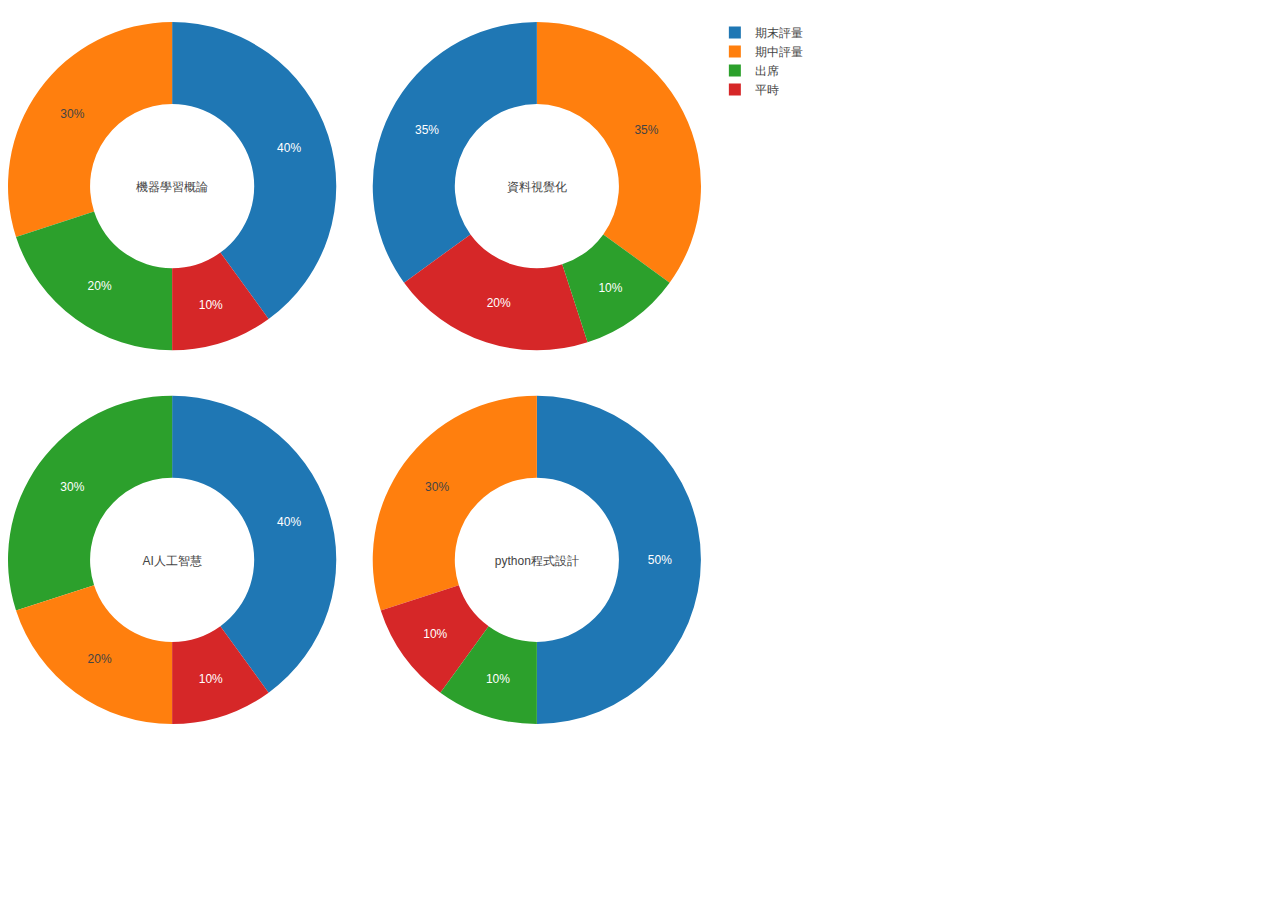
==== pie_char/index.html @ 868e2005 "pie_char" ====
<!DOCTYPE html>

<html>

<head>
    <meta charset="utf-8">
    <meta http-equiv="X-UA-Compatible" content="IE=edge">
    <title></title>
    <meta name="description" content="">
    <meta name="viewport" content="width=device-width, initial-scale=1">
    <link rel="stylesheet" href="style.css">
</head>

<body>
    <div id="myGraph"></div>
    <script src="https://cdn.plot.ly/plotly-2.25.2.min.js" charset="utf-8"></script>
    <script src="data.js"></script>
    <script src="main.js"></script>
</body>

</html>
---- pie_char/style.css ----
#myGraph {
    width: 800px;
    height: 800px;
}
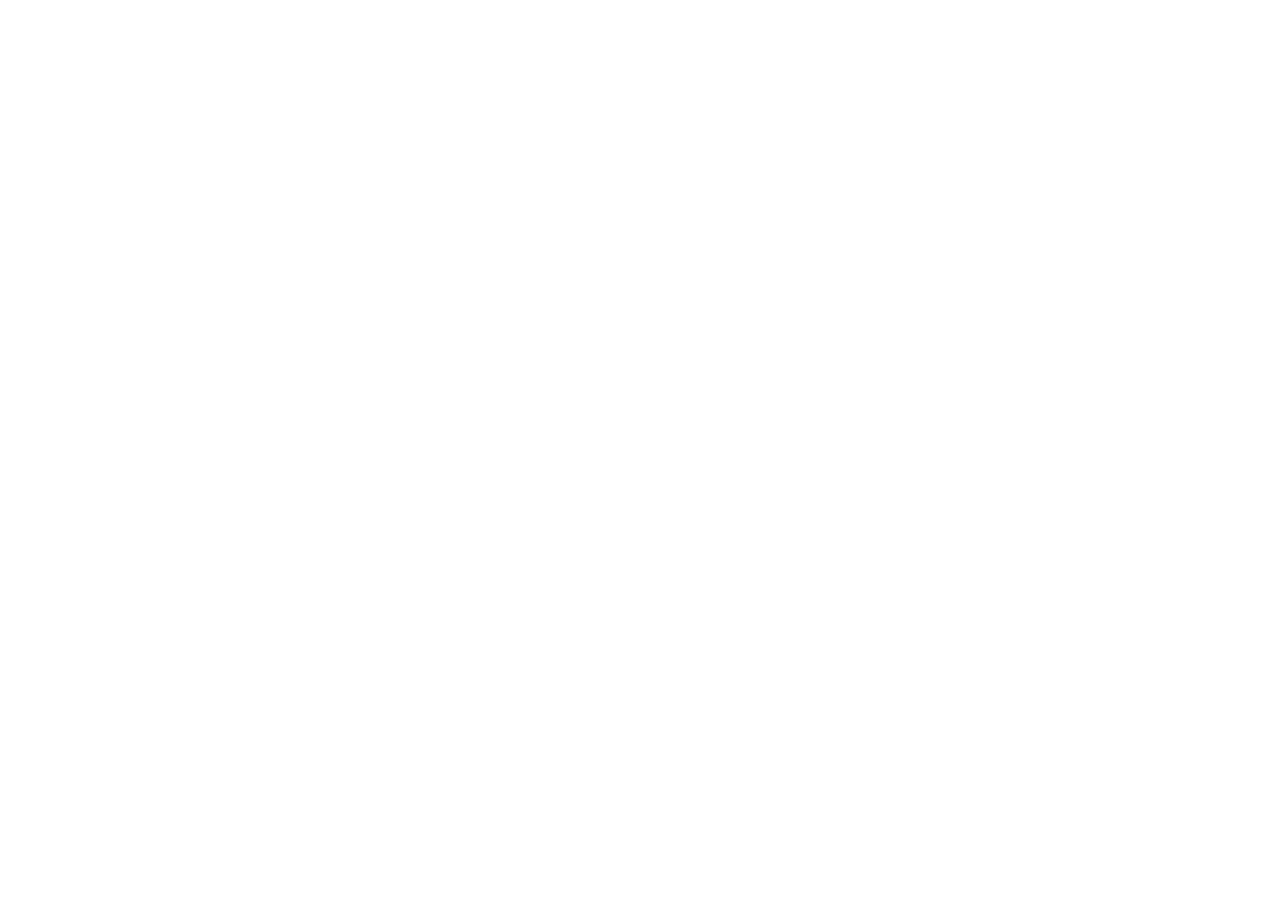
==== commit d5b8fc93: "titanic pie_char" ====
--- a/pie_char/index.html
+++ b/pie_char/index.html
@@ -13,6 +13,7 @@
 
 <body>
     <div id="myGraph"></div>
+    <script src="//unpkg.com/d3"></script>
     <script src="https://cdn.plot.ly/plotly-2.25.2.min.js" charset="utf-8"></script>
     <script src="data.js"></script>
     <script src="main.js"></script>
